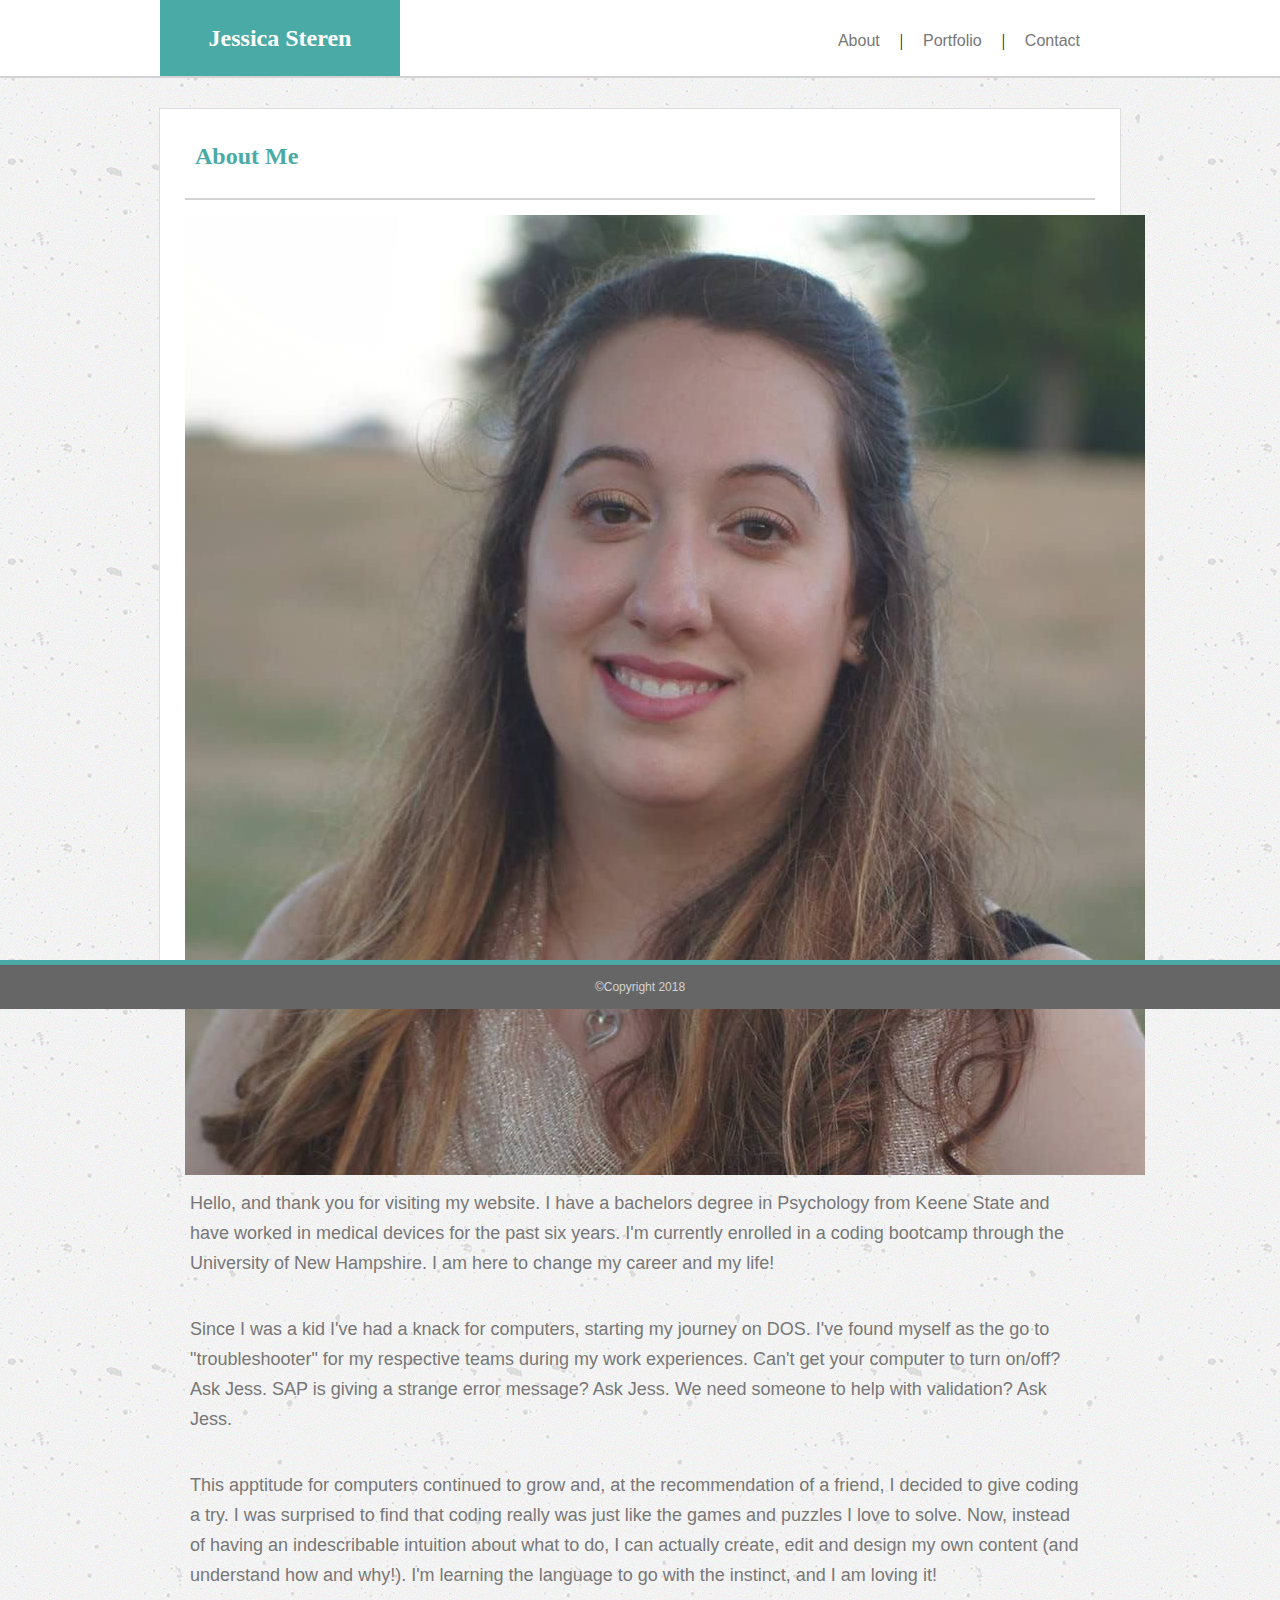
==== index.html @ e1903a12 "firstpush" ====
<!DOCTYPE html>
<html lang="en">
<head>
    <meta charset="UTF-8">
    <meta name="viewport" content="width=device-width, initial-scale=1.0">
    <meta http-equiv="X-UA-Compatible" content="ie=edge">
    <title>Document</title>
    <link rel="stylesheet" type="text/css" href="assets/css/reset.css"/>
    <link rel="stylesheet" type="text/css" href="assets/css/style.css"/>
</head>

<body background="assets/images/concrete-texture.png">
    <div id="navbar">
            <header>
                    <div class="links"> 
                            <ul>
                                    <li>
                                    <a href="https://fitharwe.github.io/Basic-Portfolio/contact.html">Contact</a>
                                    </li> <li>|</li>
                                    <li>
                                    <a href="https://fitharwe.github.io/Basic-Portfolio/portfolio.html">Portfolio</a>
                                    </li><li>|</li>                   
                                    <li>          
                                        <a href="https://fitharwe.github.io/Basic-Portfolio/index.html">About</a>
                                        </li>      
                                        
                               
                
                            </ul>
                        </div>
                        
                    <div class="title">
                        <h1>Jessica Steren</h1>
                    </div>
                    
                    
                  </header>
    </div>

     
      <div class="container">
            <section>

                    <h2>About Me</h2>

                    <div class="description">
                         <img src="assets\images\headshot.jpg" alt="JessicaSteren" class="img-thumbnail"/>
                     
                    <p> Hello, and thank you for visiting my website. I have a bachelors degree in Psychology from Keene State and have worked in medical devices for the past six years. I'm currently enrolled in a coding bootcamp through the University of New Hampshire. I am here to change my career and my life! </p>
                        
                    <br>

                        <p> Since I was a kid I've had a knack for computers, starting my journey on DOS. I've found myself as the go to "troubleshooter" for my respective teams during my work experiences. Can't get your computer to turn on/off? Ask Jess. SAP is giving a strange error message? Ask Jess. We need someone to help with validation? Ask Jess. </p>

                        <br>

                        <p>This apptitude for computers continued to grow and, at the recommendation of a friend, I decided to give coding a try. I was surprised to find that coding really was just like the games and puzzles I love to solve. Now, instead of having an indescribable intuition about what to do, I can actually create, edit and design my own content (and understand how and why!). I'm learning the language to go with the instinct, and I am loving it!</p>
                    </div>

                  </section>
              
         </div>

         <footer>©Copyright 2018</footer>
      
</body>
</html>
---- assets/css/style.css ----
html,
body {
  height: 100%;
  margin: 0;
}

section {
  padding: 15px;
}

#navbar {
  width: 100%;
  background-color: #ffffff;
  height: 76px;
  margin-bottom: 30px;
  border-bottom-style: solid;
  border-width: 2px;
  border-color: lightgray;
}

header {
  width: 960px;
  margin: auto;
}

textarea {
  font-size: 17px;
  line-height: 22px;
  width: 98%;
  height: 200px;
  resize: none;
  border: 1px solid lightgray;
  padding: 7px 10px;
  color: #777777;
  font-family: 'Arial', 'Helvetica Neue', Helvetica, sans-serif;
}

input {
  width: 98%;
  font-size: 17px;
  line-height: 22px;
  border: 1px solid lightgray;
  padding: 7px 10px;
  color: #777777;
  font-family: 'Arial', 'Helvetica Neue', Helvetica, sans-serif;
}

button {
  background-color: #4aaaa5;
  border: none;
  color: white;
  padding: 10px 30px;
  text-align: center;
  text-decoration: none;
  display: inline-block;
  font-size: 16px;
  font-family: 'Arial', 'Helvetica Neue', Helvetica, sans-serif;
  font-style: bold;
}

.title h1 {
  text-align: center;
  padding: 20px;
  font-family: 'Georgia', Times, Times New Roman, serif;
  font-size: 24px;
  line-height: 150%;
  color: white;
  background-color: #4aaaa5;
  width: 200px;
  float: left;
  font-weight: 700;
}

h2 {
  font-family: 'Georgia', Times, Times New Roman, serif;
  color: #4aaaa5;
  font-weight: 700;
  font-size: 24px;
  padding: 20px;
}

.description {
  border-top-style: solid;
  border-width: 2px;
  border-color: lightgray;
  margin: 10px;
  padding-top: 15px;
}

ul {
  list-style-type: none;
  margin: 0;
  padding: 0;
  overflow: hidden;
  background-color: #ffffff;
}

li {
  list-style: none;
  float: right;
  margin: 3px 10px;
}

li a {
  color: #777777;
  font-family: 'Arial', 'Helvetica Neue', Helvetica, sans-serif;
  cursor: pointer;
}

div {
  display: block;
}

.imageoverlay {
  position: relative;
  display: inline;
}

.imageoverlay img {
  padding: 25px;
  height: 215px;
}

.imageoverlay p {
  position: absolute;
  bottom: 8px;
  left: 48.15%;
  transform: translate(-50%, -50%);
  background-color: #4aaaa5;
  font-family: 'Georgia', Times, Times New Roman, serif;
  color: white;
  width: 215.5px;
  text-align: center;
  padding: 8px 0px;
}

.links {
  float: right;
  padding: 30px;
  width: 300px;
}

.container {
  margin-top: 30px;
  background-color: #ffffff;
  height: 100%;
  width: 960px;
  margin: auto;
  border: solid;
  border-color: #dddddd;
  border-width: 1px;
  min-height: 100%;
  margin-bottom: -50px;
}

.JessicaSteren {
  float: left;
  width: 200px;
  height: 200px;
  border-radius: 8px;
  margin: 15px;
}

p {
  color: #777777;
  font-family: 'Arial', 'Helvetica Neue', Helvetica, sans-serif;
  line-height: 30px;
  margin: 10px 5px;
  font-size: 18px;
}

.push {
  height: 50px;
}

/*I think the footer looks better this way, hope that's alright! :) */

footer {
  position: absolute;
  right: 0;
  left: 0;
  padding: 1rem;
  font-size: 12px;
  font-family: 'Arial', 'Helvetica Neue', Helvetica, sans-serif;
  color: lightgray;
  background-color: #666666;
  text-align: center;
  border-top-style: solid;
  border-width: 5px;
  border-color: #4aaaa5;
}

a:link {
  text-decoration: none;
}

a:visited {
  text-decoration: none;
}

a:hover {
  text-decoration: underline;
}

a:active {
  text-decoration: underline;
}
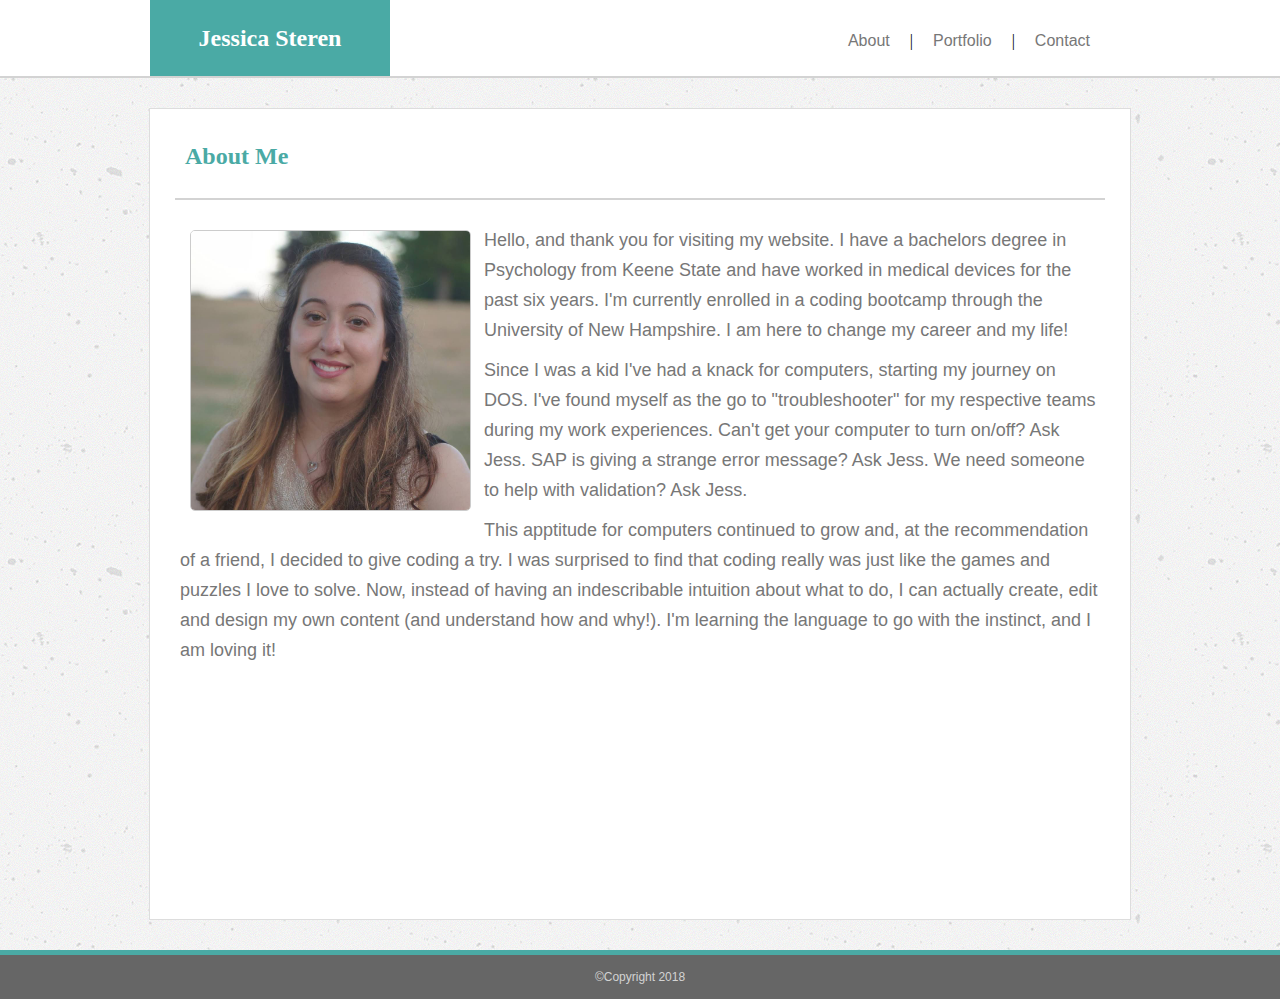
==== commit 5325a501: "FML2" ====
--- a/index.html
+++ b/index.html
@@ -1,67 +1,84 @@
 <!DOCTYPE html>
 <html lang="en">
+
 <head>
     <meta charset="UTF-8">
     <meta name="viewport" content="width=device-width, initial-scale=1.0">
     <meta http-equiv="X-UA-Compatible" content="ie=edge">
-    <title>Document</title>
-    <link rel="stylesheet" type="text/css" href="assets/css/reset.css"/>
-    <link rel="stylesheet" type="text/css" href="assets/css/style.css"/>
+    <title>About</title>
+    <link rel="stylesheet" type="text/css" href="assets/css/reset.css" />
+    <link rel="stylesheet" type="text/css" href="assets/css/style.css" />
+    <meta name="viewport" content="width=device-width, initial-scale=1.0">
 </head>
 
-<body background="assets/images/concrete-texture.png">
+<body>
     <div id="navbar">
-            <header>
-                    <div class="links"> 
-                            <ul>
-                                    <li>
-                                    <a href="https://fitharwe.github.io/Basic-Portfolio/contact.html">Contact</a>
-                                    </li> <li>|</li>
-                                    <li>
-                                    <a href="https://fitharwe.github.io/Basic-Portfolio/portfolio.html">Portfolio</a>
-                                    </li><li>|</li>                   
-                                    <li>          
-                                        <a href="https://fitharwe.github.io/Basic-Portfolio/index.html">About</a>
-                                        </li>      
-                                        
-                               
-                
-                            </ul>
-                        </div>
-                        
-                    <div class="title">
-                        <h1>Jessica Steren</h1>
-                    </div>
-                    
-                    
-                  </header>
+        <header>
+            <div class="links">
+                <ul>
+                    <li>
+                        <a href="https://fitharwe.github.io/Responsive-Portfolio/contact.html">Contact</a>
+                    </li>
+                    <li>|</li>
+                    <li>
+                        <a href="https://fitharwe.github.io/Responsive-Portfolio/portfolio.html">Portfolio</a>
+                    </li>
+                    <li>|</li>
+                    <li>
+                        <a href="https://fitharwe.github.io/Responsive-Portfolio/index.html">About</a>
+                    </li>
+                </ul>
+            </div>
+            <div class="title">
+                <h1>Jessica Steren</h1>
+            </div>
+        </header>
     </div>
+    <div id="subnav">
+        <table>
+            <tbody>
+                <tr>
+                    <td>
+                        <a href="https://fitharwe.github.io/Responsive-Portfolio/index.html">About</a>
+                    </td>
+                    <td>|</td>
+                    <td>
+                        <a href="https://fitharwe.github.io/Responsive-Portfolio/portfolio.html">Portfolio</a>
+                    </td>
+                    <td>|</td>
+                    <td>
+                        <a href="https://fitharwe.github.io/Responsive-Portfolio/contact.html">Contact</a>
+                    </td>
+                </tr>
+            </tbody>
+        </table>
+    </div>
+    <div class="container">
+        <section>
+            <h2>About Me</h2>
+            <div class="description">
+                <div class="img-gutter">
+                    <img src="assets\images\headshot.jpg" alt="JessicaSteren" class="reponsive-img" />
+                </div>
+                <p> Hello, and thank you for visiting my website. I have a bachelors degree in Psychology from Keene State and
+                    have worked in medical devices for the past six years. I'm currently enrolled in a coding bootcamp through
+                    the University of New Hampshire. I am here to change my career and my life!
+                </p>
+                <p> Since I was a kid I've had a knack for computers, starting my journey on DOS. I've found myself as the go
+                    to "troubleshooter" for my respective teams during my work experiences. Can't get your computer to turn
+                    on/off? Ask Jess. SAP is giving a strange error message? Ask Jess. We need someone to help with validation?
+                    Ask Jess.
+                </p>
+                <p>This apptitude for computers continued to grow and, at the recommendation of a friend, I decided to give
+                    coding a try. I was surprised to find that coding really was just like the games and puzzles I love to
+                    solve. Now, instead of having an indescribable intuition about what to do, I can actually create, edit
+                    and design my own content (and understand how and why!). I'm learning the language to go with the instinct,
+                    and I am loving it!
+                </p>
+            </div>
+        </section>
+    </div>
+    <footer>©Copyright 2018</footer>
+</body>
 
-     
-      <div class="container">
-            <section>
-
-                    <h2>About Me</h2>
-
-                    <div class="description">
-                         <img src="assets\images\headshot.jpg" alt="JessicaSteren" class="img-thumbnail"/>
-                     
-                    <p> Hello, and thank you for visiting my website. I have a bachelors degree in Psychology from Keene State and have worked in medical devices for the past six years. I'm currently enrolled in a coding bootcamp through the University of New Hampshire. I am here to change my career and my life! </p>
-                        
-                    <br>
-
-                        <p> Since I was a kid I've had a knack for computers, starting my journey on DOS. I've found myself as the go to "troubleshooter" for my respective teams during my work experiences. Can't get your computer to turn on/off? Ask Jess. SAP is giving a strange error message? Ask Jess. We need someone to help with validation? Ask Jess. </p>
-
-                        <br>
-
-                        <p>This apptitude for computers continued to grow and, at the recommendation of a friend, I decided to give coding a try. I was surprised to find that coding really was just like the games and puzzles I love to solve. Now, instead of having an indescribable intuition about what to do, I can actually create, edit and design my own content (and understand how and why!). I'm learning the language to go with the instinct, and I am loving it!</p>
-                    </div>
-
-                  </section>
-              
-         </div>
-
-         <footer>©Copyright 2018</footer>
-      
-</body>
 </html>--- a/assets/css/style.css
+++ b/assets/css/style.css
@@ -2,6 +2,10 @@
 body {
   height: 100%;
   margin: 0;
+}
+
+body{
+  background-image: url('../../assets/images/concrete-texture.png');
 }
 
 section {
@@ -19,8 +23,8 @@
 }
 
 header {
-  width: 960px;
   margin: auto;
+  width:980px;
 }
 
 textarea {
@@ -117,21 +121,21 @@
 }
 
 .imageoverlay img {
-  padding: 25px;
-  height: 215px;
-}
-
-.imageoverlay p {
-  position: absolute;
-  bottom: 8px;
-  left: 48.15%;
-  transform: translate(-50%, -50%);
+  height: 100%;
+  margin: 0px auto;
+  display: block;
+}
+
+.imageoverlay span{
+  transform: translateY(-18px); /* https://www.w3schools.com/cssref/playit.asp?filename=playcss_transform_translatey */
   background-color: #4aaaa5;
-  font-family: 'Georgia', Times, Times New Roman, serif;
-  color: white;
-  width: 215.5px;
-  text-align: center;
-  padding: 8px 0px;
+  display: block;
+  text-align: center;
+  font-size: 18px;
+  width: 125px;
+  font-family: 'Arial', 'Helvetica Neue', Helvetica, sans-serif;
+  color: #ffffff;
+  margin: 0px auto;
 }
 
 .links {
@@ -141,16 +145,14 @@
 }
 
 .container {
-  margin-top: 30px;
   background-color: #ffffff;
-  height: 100%;
-  width: 960px;
-  margin: auto;
+  margin: 30px auto;
   border: solid;
   border-color: #dddddd;
   border-width: 1px;
-  min-height: 100%;
-  margin-bottom: -50px;
+  min-height: 90%;
+  /* margin-bottom: -50px; */
+  width:980px;
 }
 
 .JessicaSteren {
@@ -173,7 +175,7 @@
   height: 50px;
 }
 
-/*I think the footer looks better this way, hope that's alright! :) */
+
 
 footer {
   position: absolute;
@@ -204,4 +206,134 @@
 
 a:active {
   text-decoration: underline;
-}+}
+
+div.img-gutter{
+ width:30%;
+ float: left; 
+ margin: 15px;
+}
+
+img.reponsive-img{
+  display: block;
+  max-width: 100%;
+  height: auto;
+  max-height: 300px;
+  margin:0px auto;
+  border:1px solid #ccc;
+  border-radius: 5px;
+}
+
+#subnav{
+  display: none;
+  background-color: #ffffff;
+}
+
+#subnav table{
+  margin:0px auto;
+  width:50%;
+}
+
+#subnav table td{
+  text-align: center;
+  color: #777777;
+  font-family: 'Arial', 'Helvetica Neue', Helvetica, sans-serif;
+  cursor: pointer;
+}
+
+#subnav table tbody tr td a{
+  color:#777;
+}
+
+@media screen and (max-width: 980px)
+{
+  header {
+    width: 90%;
+  }
+  
+  links {
+    float: right;
+    padding: 30px;
+    width: 300px;
+  }
+
+  .container {
+    width: 90%;
+  }
+
+}
+
+@media screen and (max-width: 768px)
+{
+  header {
+    width: 100%;
+  }
+
+  .links {
+    display: none;
+  }
+
+  .container {
+    width: 90%;
+  }
+
+  div.img-gutter{
+    width:90%;
+    float: none; 
+   }
+
+  .title h1{
+    width:100%;
+    text-align: center;
+    padding-left: 0px;
+    padding-right:0px;
+  }
+
+  #subnav{
+    display: block;
+    background-color: #ffffff;
+    padding: 25px;
+  }
+
+  #navbar{
+    margin-bottom: 0px;
+  }
+}
+
+@media screen and (max-width: 640px)
+{
+  header {
+    width: 100%;
+  }
+
+  .links {
+    display: none;
+  }
+
+  .container {
+    width: 90%;
+    min-width:320px;
+  }
+
+  div.img-gutter{
+    width:90%;
+    float: none; 
+   }
+
+  .title h1{
+    width:100%;
+    text-align: center;
+    padding-left: 0px;
+    padding-right:0px;
+  }
+
+  #subnav{
+    display: block;
+  }
+
+  #navbar{
+    margin-bottom: 0px;
+  }
+
+}
+
